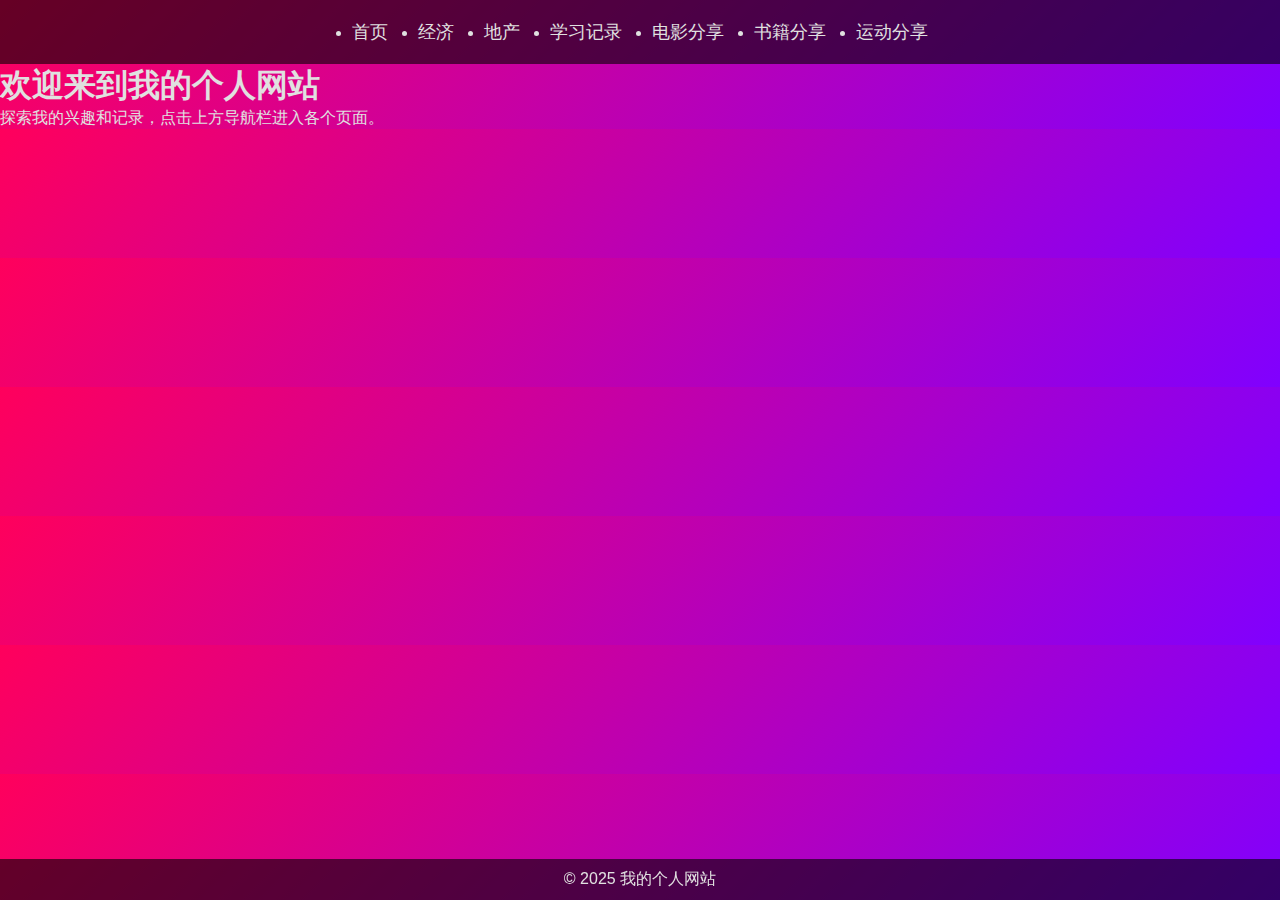
==== index.html @ 7c253102 "初步搭建" ====
<!DOCTYPE html>
<html lang="en">
<head>
    <meta charset="UTF-8">
    <meta name="viewport" content="width=device-width, initial-scale=1.0">
    <title>个人网站 - 首页</title>
    <link rel="stylesheet" href="css/styles.css">
</head>
<body class="sci-fi-theme">
    <!-- 导航栏 -->
    <div id="header"></div>

    <main>
        <h1>欢迎来到我的个人网站</h1>
        <p>探索我的兴趣和记录，点击上方导航栏进入各个页面。</p>
    </main>

    <!-- 页脚 -->
    <div id="footer"></div>

    <script src="js/main.js"></script>
</body>
</html>
---- css/styles.css ----
/* 基础重置 */
* {
    margin: 0;
    padding: 0;
    box-sizing: border-box;
}

/* 公共布局样式 */
body {
    font-family: 'Arial', sans-serif;
    margin: 0;
    padding: 0;
    background-color: #1a1a2e;
    color: #e0e0e0;
}

/* 科幻主题 */
.sci-fi-theme {
    background: linear-gradient(135deg, #ff005c, #8000ff);
    animation: sciFiGlow 10s infinite alternate;
}

/* 其他页面和模块化的样式 */
header nav ul {
    display: flex;
    justify-content: center;
    padding: 20px;
    background: rgba(0, 0, 0, 0.6);
    margin: 0;
}

header nav ul li {
    margin: 0 15px;
}

header nav ul li a {
    text-decoration: none;
    color: #e0e0e0;
    font-size: 18px;
    transition: color 0.3s ease;
}

header nav ul li a:hover {
    color: #ff005c;
}

footer {
    text-align: center;
    padding: 10px;
    background: rgba(0, 0, 0, 0.6);
    position: fixed;
    width: 100%;
    bottom: 0;
}


/* 手机端 */
@media (max-width: 600px) {
    body {
        font-size: 14px;
    }

    header nav ul {
        flex-direction: column;
    }
}

/* 平板端 */
@media (max-width: 1024px) {
    body {
        font-size: 15px;
    }

    header nav ul {
        flex-direction: row;
    }
}
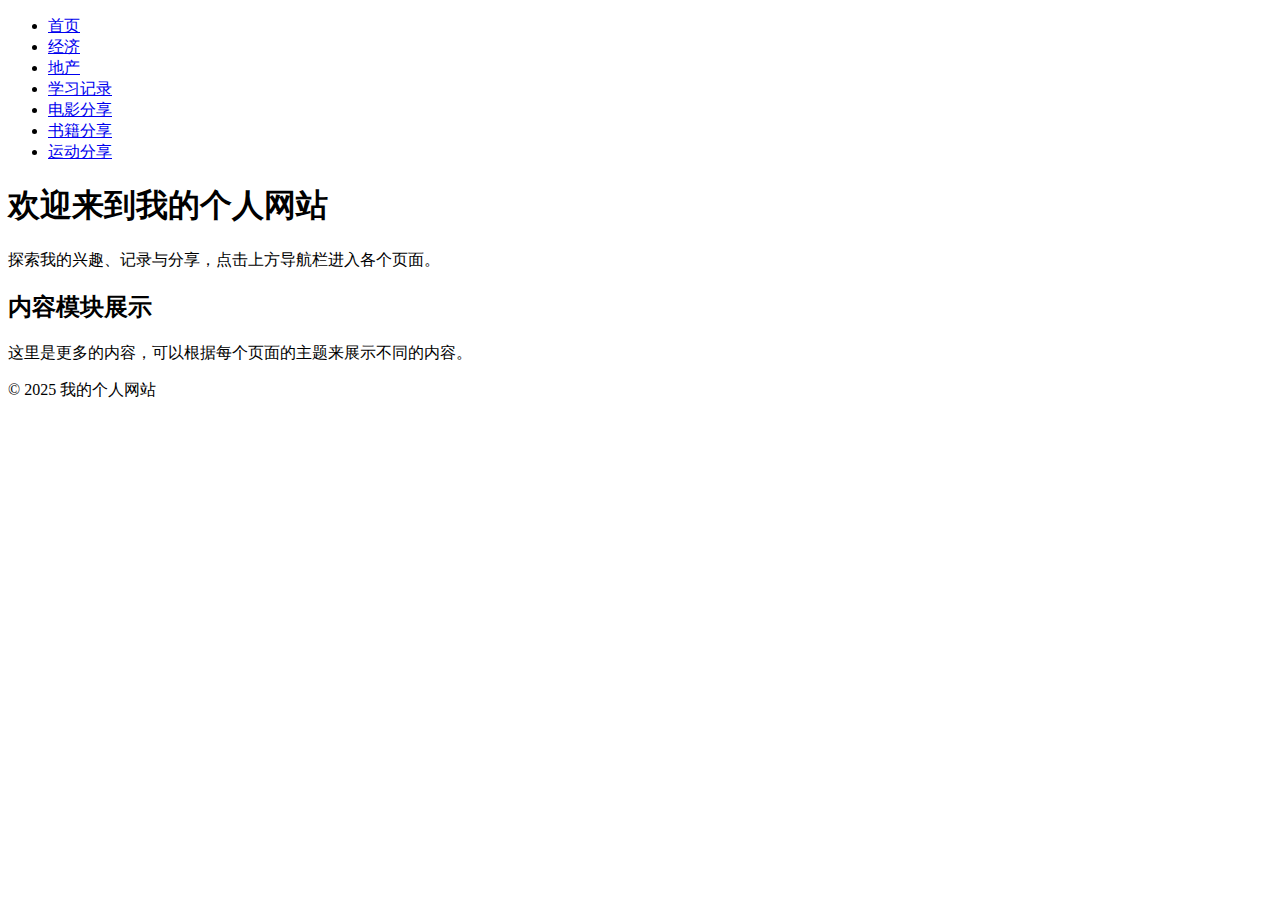
==== commit 47cc321d: "优化界面" ====
--- a/index.html
+++ b/index.html
@@ -3,21 +3,38 @@
 <head>
     <meta charset="UTF-8">
     <meta name="viewport" content="width=device-width, initial-scale=1.0">
-    <title>个人网站 - 首页</title>
-    <link rel="stylesheet" href="css/styles.css">
+    <title>个人网站</title>
+    <link rel="stylesheet" href="styles.css">
 </head>
-<body class="sci-fi-theme">
-    <!-- 导航栏 -->
-    <div id="header"></div>
+<body>
+    <header>
+        <nav class="navbar">
+            <ul>
+                <li><a href="index.html">首页</a></li>
+                <li><a href="economy.html">经济</a></li>
+                <li><a href="real-estate.html">地产</a></li>
+                <li><a href="study.html">学习记录</a></li>
+                <li><a href="movies.html">电影分享</a></li>
+                <li><a href="books.html">书籍分享</a></li>
+                <li><a href="sports.html">运动分享</a></li>
+            </ul>
+        </nav>
+    </header>
 
     <main>
-        <h1>欢迎来到我的个人网站</h1>
-        <p>探索我的兴趣和记录，点击上方导航栏进入各个页面。</p>
+        <section class="hero">
+            <h1>欢迎来到我的个人网站</h1>
+            <p>探索我的兴趣、记录与分享，点击上方导航栏进入各个页面。</p>
+        </section>
+
+        <section class="content">
+            <h2>内容模块展示</h2>
+            <p>这里是更多的内容，可以根据每个页面的主题来展示不同的内容。</p>
+        </section>
     </main>
 
-    <!-- 页脚 -->
-    <div id="footer"></div>
-
-    <script src="js/main.js"></script>
+    <footer>
+        <p>&copy; 2025 我的个人网站</p>
+    </footer>
 </body>
 </html>
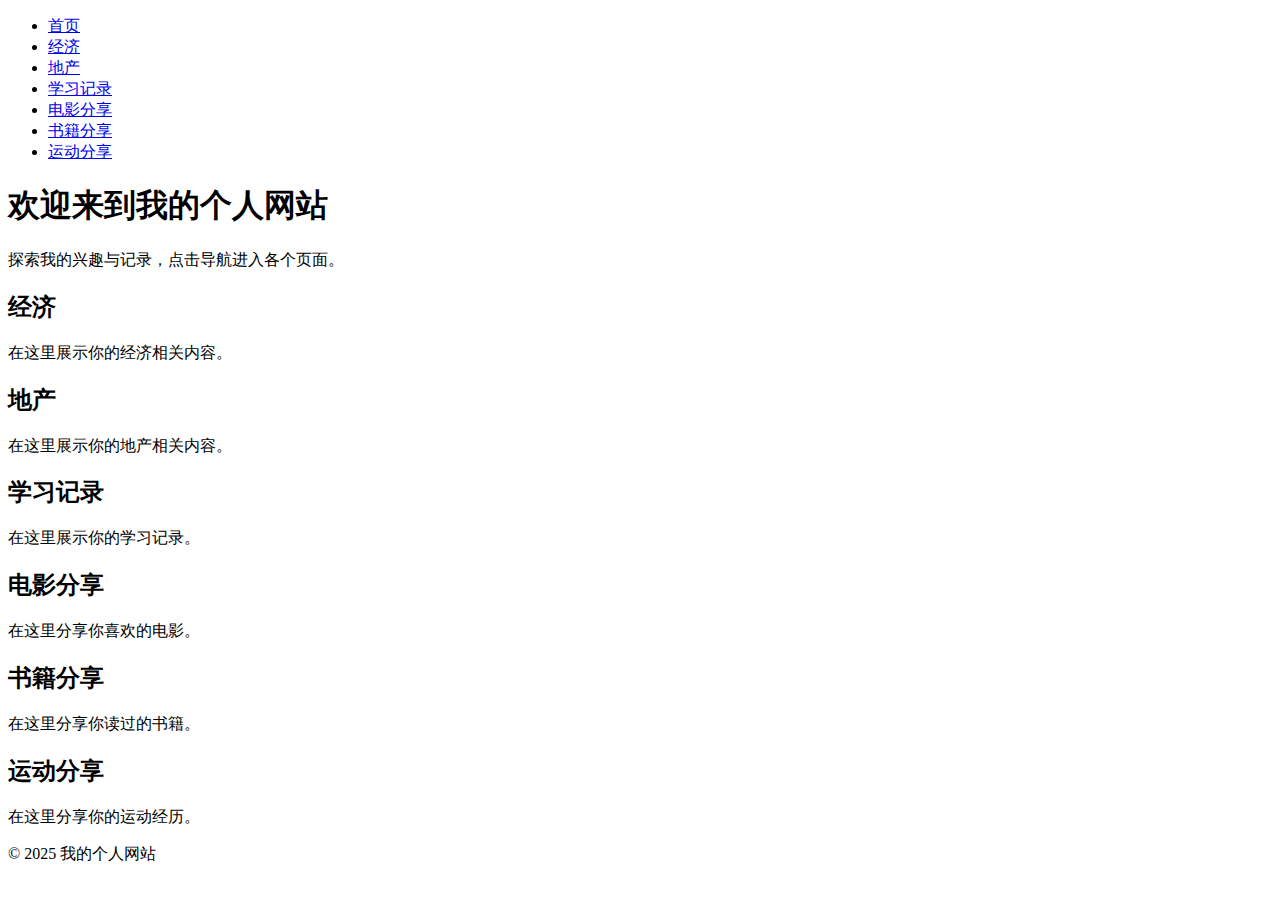
==== commit f41cf6ec: "样式1" ====
--- a/index.html
+++ b/index.html
@@ -7,34 +7,67 @@
     <link rel="stylesheet" href="styles.css">
 </head>
 <body>
+    <!-- 导航栏 -->
     <header>
         <nav class="navbar">
             <ul>
-                <li><a href="index.html">首页</a></li>
-                <li><a href="economy.html">经济</a></li>
-                <li><a href="real-estate.html">地产</a></li>
-                <li><a href="study.html">学习记录</a></li>
-                <li><a href="movies.html">电影分享</a></li>
-                <li><a href="books.html">书籍分享</a></li>
-                <li><a href="sports.html">运动分享</a></li>
+                <li><a href="#home">首页</a></li>
+                <li><a href="#economy">经济</a></li>
+                <li><a href="#real-estate">地产</a></li>
+                <li><a href="#study">学习记录</a></li>
+                <li><a href="#movies">电影分享</a></li>
+                <li><a href="#books">书籍分享</a></li>
+                <li><a href="#sports">运动分享</a></li>
             </ul>
         </nav>
     </header>
 
+    <!-- Hero Section -->
+    <section id="home" class="hero">
+        <div class="hero-content">
+            <h1>欢迎来到我的个人网站</h1>
+            <p>探索我的兴趣与记录，点击导航进入各个页面。</p>
+        </div>
+    </section>
+
+    <!-- 页面内容 -->
     <main>
-        <section class="hero">
-            <h1>欢迎来到我的个人网站</h1>
-            <p>探索我的兴趣、记录与分享，点击上方导航栏进入各个页面。</p>
+        <section id="economy">
+            <h2>经济</h2>
+            <p>在这里展示你的经济相关内容。</p>
         </section>
 
-        <section class="content">
-            <h2>内容模块展示</h2>
-            <p>这里是更多的内容，可以根据每个页面的主题来展示不同的内容。</p>
+        <section id="real-estate">
+            <h2>地产</h2>
+            <p>在这里展示你的地产相关内容。</p>
+        </section>
+
+        <section id="study">
+            <h2>学习记录</h2>
+            <p>在这里展示你的学习记录。</p>
+        </section>
+
+        <section id="movies">
+            <h2>电影分享</h2>
+            <p>在这里分享你喜欢的电影。</p>
+        </section>
+
+        <section id="books">
+            <h2>书籍分享</h2>
+            <p>在这里分享你读过的书籍。</p>
+        </section>
+
+        <section id="sports">
+            <h2>运动分享</h2>
+            <p>在这里分享你的运动经历。</p>
         </section>
     </main>
 
+    <!-- 页脚 -->
     <footer>
         <p>&copy; 2025 我的个人网站</p>
     </footer>
+
+    <script src="script.js"></script>
 </body>
 </html>
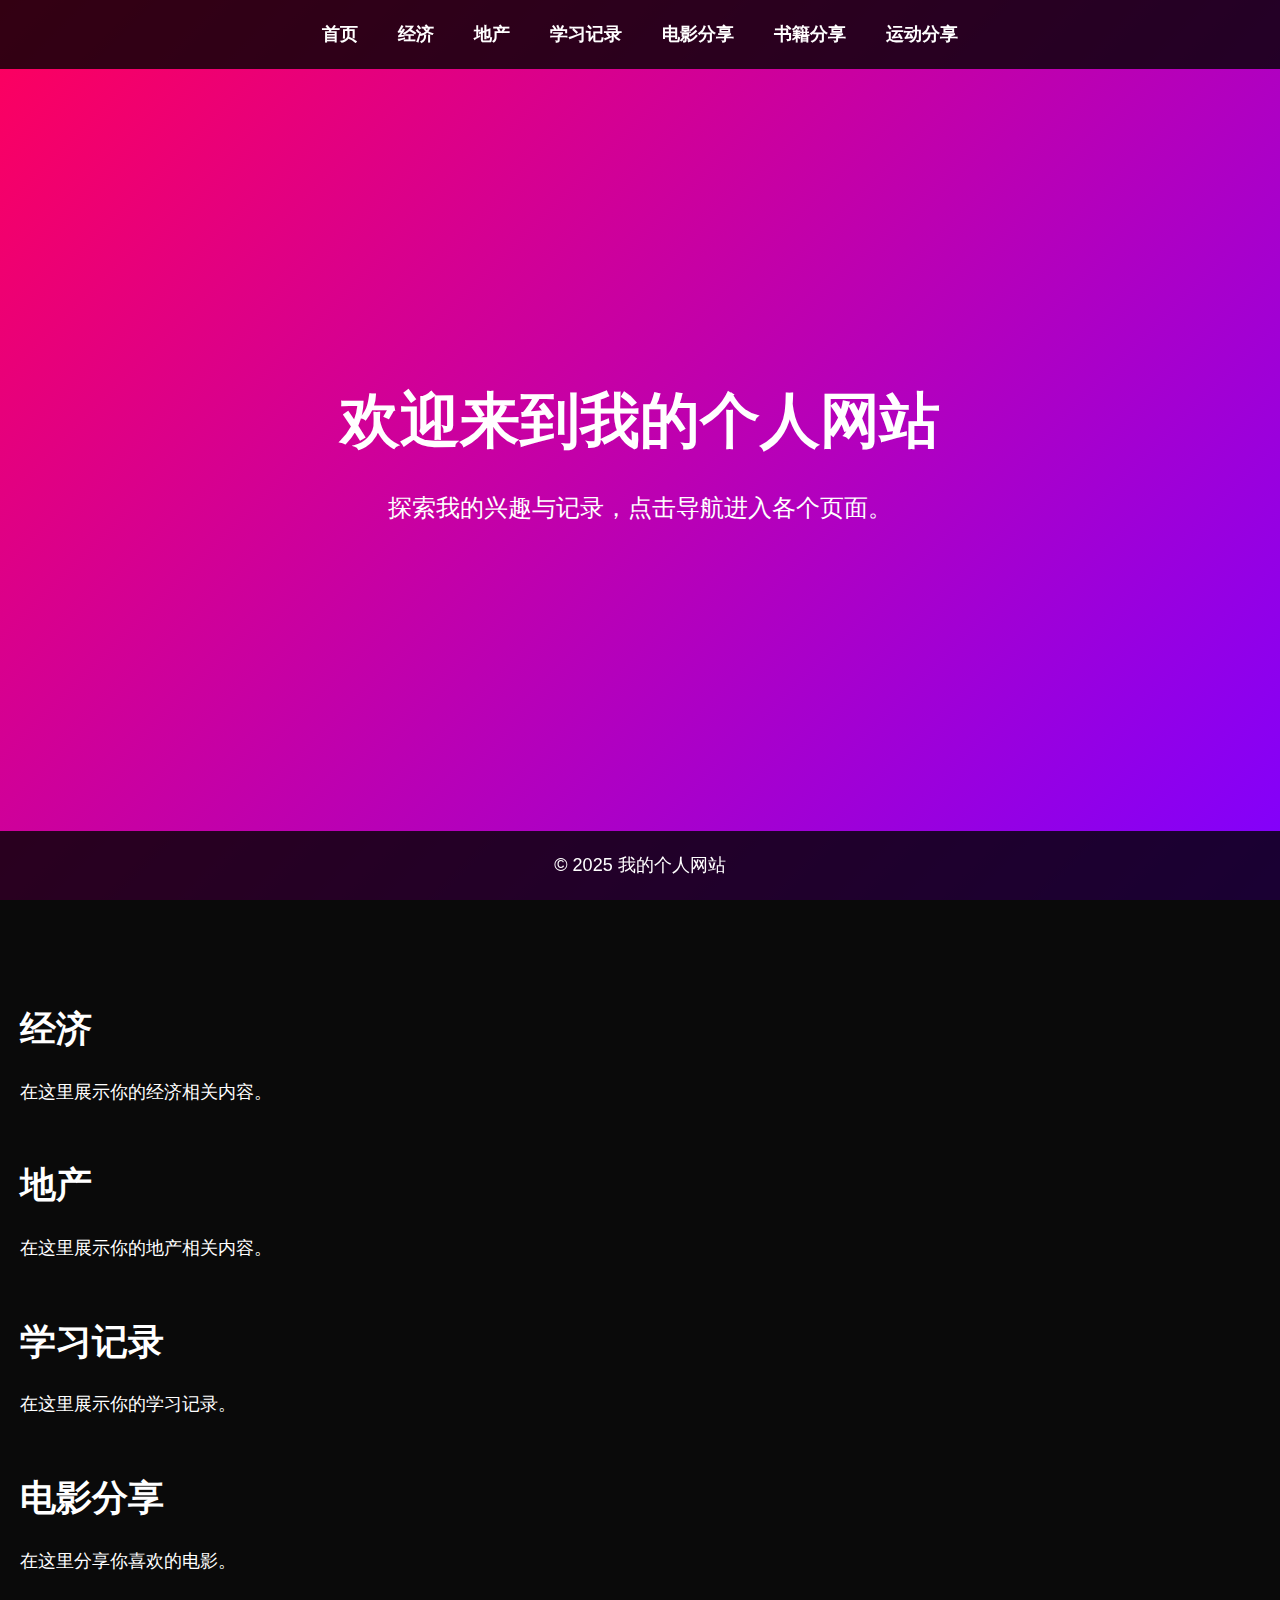
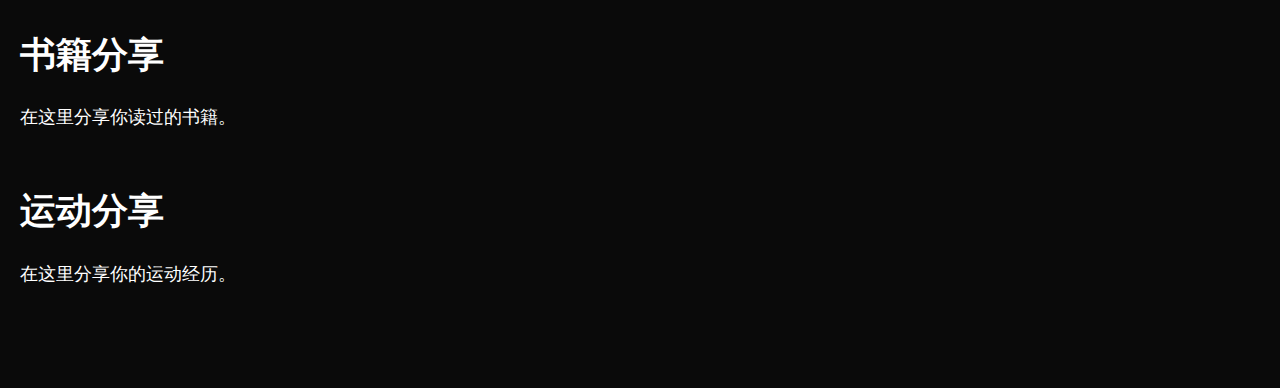
==== commit 2d7a6c95: "优化路径" ====
--- a/index.html
+++ b/index.html
@@ -4,7 +4,7 @@
     <meta charset="UTF-8">
     <meta name="viewport" content="width=device-width, initial-scale=1.0">
     <title>个人网站</title>
-    <link rel="stylesheet" href="styles.css">
+    <link rel="stylesheet" href="css/styles.css">
 </head>
 <body>
     <!-- 导航栏 -->
@@ -68,6 +68,6 @@
         <p>&copy; 2025 我的个人网站</p>
     </footer>
 
-    <script src="script.js"></script>
+    <script src="js/script.js"></script>
 </body>
 </html>
--- a/css/styles.css
+++ b/css/styles.css
@@ -0,0 +1,137 @@
+/* 重置样式 */
+* {
+    margin: 0;
+    padding: 0;
+    box-sizing: border-box;
+}
+
+/* 通用字体和背景样式 */
+body {
+    font-family: 'Helvetica Neue', sans-serif;
+    background: #0a0a0a;
+    color: #fff;
+    line-height: 1.6;
+}
+
+/* 导航栏样式 */
+.navbar {
+    position: fixed;
+    top: 0;
+    left: 0;
+    width: 100%;
+    background: rgba(0, 0, 0, 0.8);
+    padding: 20px 0;
+    z-index: 10;
+}
+
+.navbar ul {
+    display: flex;
+    justify-content: center;
+    list-style: none;
+}
+
+.navbar ul li {
+    margin: 0 20px;
+}
+
+.navbar ul li a {
+    color: #fff;
+    text-decoration: none;
+    font-size: 18px;
+    font-weight: bold;
+    transition: color 0.3s ease;
+}
+
+.navbar ul li a:hover {
+    color: #ff00ff;
+}
+
+/* Hero Section */
+.hero {
+    height: 100vh;
+    background: linear-gradient(135deg, #ff005c, #8000ff);
+    display: flex;
+    justify-content: center;
+    align-items: center;
+    text-align: center;
+    color: #fff;
+    animation: bgAnimation 5s infinite alternate;
+}
+
+.hero-content h1 {
+    font-size: 60px;
+    font-weight: bold;
+    animation: textGlow 1.5s infinite alternate;
+}
+
+.hero-content p {
+    font-size: 24px;
+    margin-top: 20px;
+}
+
+/* 动画效果 */
+@keyframes textGlow {
+    0% {
+        text-shadow: 0 0 10px #ff005c, 0 0 20px #ff005c, 0 0 30px #ff005c;
+    }
+    100% {
+        text-shadow: 0 0 20px #8000ff, 0 0 40px #8000ff, 0 0 60px #ff00ff;
+    }
+}
+
+@keyframes bgAnimation {
+    0% {
+        background: linear-gradient(135deg, #ff005c, #8000ff);
+    }
+    100% {
+        background: linear-gradient(135deg, #ff8000, #ff00ff);
+    }
+}
+
+/* 页面内容区 */
+main {
+    padding: 50px 20px;
+}
+
+section {
+    margin-bottom: 50px;
+}
+
+h2 {
+    font-size: 36px;
+    margin-bottom: 20px;
+}
+
+p {
+    font-size: 18px;
+}
+
+/* 页脚 */
+footer {
+    background: rgba(0, 0, 0, 0.8);
+    color: #fff;
+    text-align: center;
+    padding: 20px;
+    position: fixed;
+    bottom: 0;
+    width: 100%;
+}
+
+/* 响应式设计 */
+@media (max-width: 768px) {
+    .hero-content h1 {
+        font-size: 40px;
+    }
+
+    .hero-content p {
+        font-size: 18px;
+    }
+
+    .navbar ul {
+        flex-direction: column;
+    }
+
+    .navbar ul li {
+        margin: 10px 0;
+    }
+}
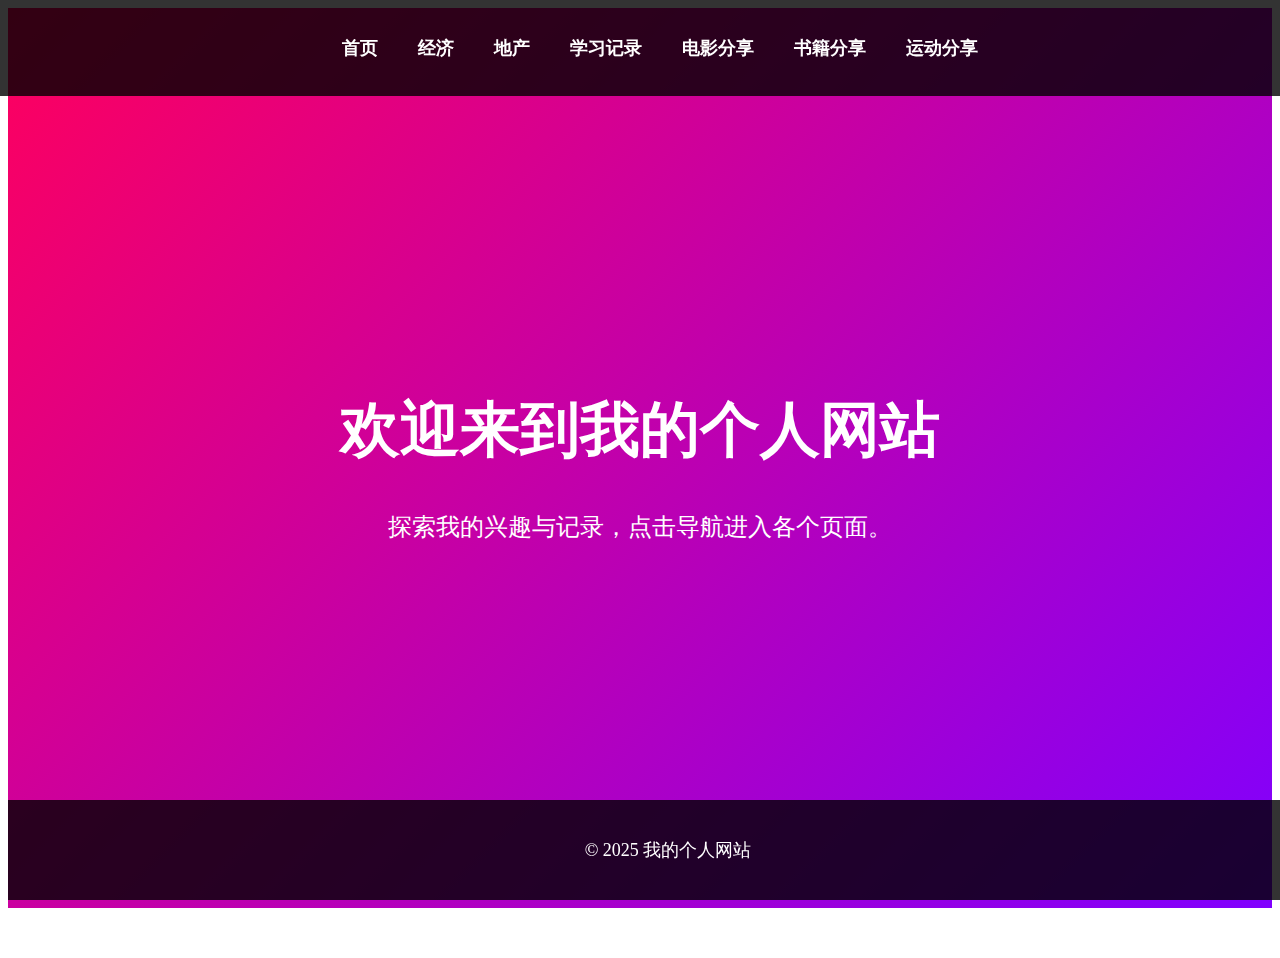
==== commit f6732244: "样式基本定下来了" ====
--- a/index.html
+++ b/index.html
@@ -11,13 +11,13 @@
     <header>
         <nav class="navbar">
             <ul>
-                <li><a href="#home">首页</a></li>
-                <li><a href="#economy">经济</a></li>
-                <li><a href="#real-estate">地产</a></li>
-                <li><a href="#study">学习记录</a></li>
-                <li><a href="#movies">电影分享</a></li>
-                <li><a href="#books">书籍分享</a></li>
-                <li><a href="#sports">运动分享</a></li>
+                <li><a href="index.html">首页</a></li>
+                <li><a href="economy.html">经济</a></li>
+                <li><a href="real-estate.html">地产</a></li>
+                <li><a href="study.html">学习记录</a></li>
+                <li><a href="movies.html">电影分享</a></li>
+                <li><a href="books.html">书籍分享</a></li>
+                <li><a href="sports.html">运动分享</a></li>
             </ul>
         </nav>
     </header>
@@ -30,39 +30,6 @@
         </div>
     </section>
 
-    <!-- 页面内容 -->
-    <main>
-        <section id="economy">
-            <h2>经济</h2>
-            <p>在这里展示你的经济相关内容。</p>
-        </section>
-
-        <section id="real-estate">
-            <h2>地产</h2>
-            <p>在这里展示你的地产相关内容。</p>
-        </section>
-
-        <section id="study">
-            <h2>学习记录</h2>
-            <p>在这里展示你的学习记录。</p>
-        </section>
-
-        <section id="movies">
-            <h2>电影分享</h2>
-            <p>在这里分享你喜欢的电影。</p>
-        </section>
-
-        <section id="books">
-            <h2>书籍分享</h2>
-            <p>在这里分享你读过的书籍。</p>
-        </section>
-
-        <section id="sports">
-            <h2>运动分享</h2>
-            <p>在这里分享你的运动经历。</p>
-        </section>
-    </main>
-
     <!-- 页脚 -->
     <footer>
         <p>&copy; 2025 我的个人网站</p>
--- a/css/styles.css
+++ b/css/styles.css
@@ -1,19 +1,4 @@
-/* 重置样式 */
-* {
-    margin: 0;
-    padding: 0;
-    box-sizing: border-box;
-}
-
-/* 通用字体和背景样式 */
-body {
-    font-family: 'Helvetica Neue', sans-serif;
-    background: #0a0a0a;
-    color: #fff;
-    line-height: 1.6;
-}
-
-/* 导航栏样式 */
+/* 导航栏 */
 .navbar {
     position: fixed;
     top: 0;
@@ -69,25 +54,6 @@
     margin-top: 20px;
 }
 
-/* 动画效果 */
-@keyframes textGlow {
-    0% {
-        text-shadow: 0 0 10px #ff005c, 0 0 20px #ff005c, 0 0 30px #ff005c;
-    }
-    100% {
-        text-shadow: 0 0 20px #8000ff, 0 0 40px #8000ff, 0 0 60px #ff00ff;
-    }
-}
-
-@keyframes bgAnimation {
-    0% {
-        background: linear-gradient(135deg, #ff005c, #8000ff);
-    }
-    100% {
-        background: linear-gradient(135deg, #ff8000, #ff00ff);
-    }
-}
-
 /* 页面内容区 */
 main {
     padding: 50px 20px;
